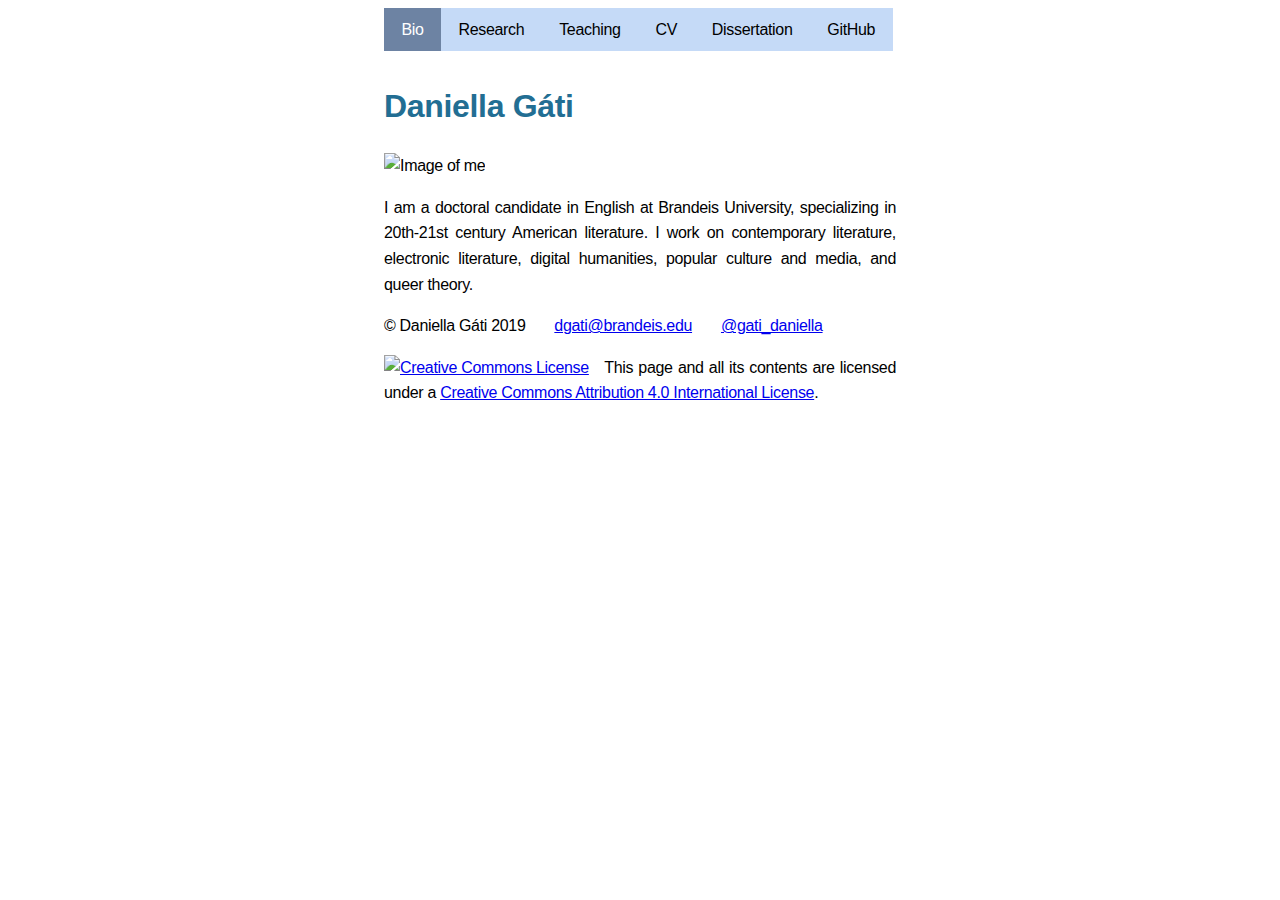
==== index.html @ 86fc7cbf "trying to fix broken anchor" ====
<!DOCTYPE html>
<html>
<head>
<link rel="stylesheet" href="style.css">
<title>Daniella Gáti</title>

<meta name="robots" content="index, follow">
  <meta charset="UTF-8">
  <meta name="description" content="Daniella Gáti's website bio">
  <meta name="keywords" content="Daniella, Gáti, website, Brandeis, Twitter">
  <meta name="author" content="Daniella Gáti">
  <meta name="viewport" content="width=device-width, initial-scale=1.0">
</head>
<body>

<!--
<div id="pagescol">
<h3>Research</h3>    <h3>Teaching</h3>
</div>
-->
<nav id="main_nav">
    <ul>
        <li><a class="active" href="index.html">Bio</a></li>
        <li><a href="research.html">Research</a></li>
        <li><a href="teaching.html">Teaching</a><li>
        <li><a href="./GatiCV2019.pdf" target="_blank">CV</a><li>
        <li><a href="dissertation.html">Dissertation</a><li>
        <li><a href="https://github.com/dgati" target="_blank">GitHub</a><li>
<!--
        <li><a href="blog.html">Blog</a><li>
-->
    </ul>
</nav>
<br>
<br>
<h1>Daniella Gáti</h1>
    <div class="portrait">
    <img src="DSC_3236banner.jpg" alt="Image of me">
<!--
    <img src="xcopy.jpg" alt="Image of Daniella">
-->
    </div>
<p>I am a doctoral candidate in English at Brandeis University, specializing in 20th-21st century American literature. I work on contemporary literature, electronic literature, digital humanities, popular culture and media, and queer theory.</p>

<!--
<p>My second book project investigates the queer formalism of...</p>
-->



</body>
<div id="footer">
    <p> &#xa9 Daniella Gáti 2019 &nbsp &nbsp &nbsp <a href="mailto:dgati@brandeis.edu">dgati@brandeis.edu</a> &nbsp &nbsp &nbsp <a href="https://twitter.com/gati_daniella">@gati_daniella</a></p>
<a rel="license" href="http://creativecommons.org/licenses/by/4.0/"><img alt="Creative Commons License" style="border-width:0" src="https://i.creativecommons.org/l/by/4.0/80x15.png" /></a> &nbsp This page and all its contents are licensed under a <a rel="license" href="http://creativecommons.org/licenses/by/4.0/">Creative Commons Attribution 4.0 International License</a>.
    </div>
</html>
---- style.css ----
h1 {
color:rgba(34,110,147,1.0000000000);
/*
padding:50px;
*/
font-family:-apple-system, BlinkMacSystemFont, "Segoe UI", "Roboto", "Oxygen", "Ubuntu", "Cantarell", "Fira Sans", "Droid Sans", "Helvetica Neue", sans-serif;
}

body {
font-family:-apple-system, BlinkMacSystemFont, "Segoe UI", "Roboto", "Oxygen", "Ubuntu", "Cantarell", "Fira Sans", "Droid Sans", "Helvetica Neue", sans-serif;
    
    letter-spacing: -0.02em;
    line-height: 1.6;
    text-rendering: optimizeLegibility;
    text-align:justify;
    margin-right:auto;
    margin-left:auto;
/*
    margin: 25px 200px 75px 200px;
*/
position: absolute;
    top: 0;
    left:  30%;
    width: 40%;
    padding:0%;
/*
    left:  300px;
    width: 600px;
    padding:50px;
*/
}

#pagescol {
float: right;
width: 20%;
/*
width: 200px;
*/
/*
position: absolute;
    top: 50px;
    left: 300px;
    width: 50px;
*/
}

img {
    max-width: 100%;
    max-height: 100%;
}

.portrait{
/*
width:500px; 
height:250px; /* these are the settings for DSC_2497.jpg/
*/

width:100%; 
/*
height:5%; canceling this out to maintain aspect ratio
*/
/*
width:1500.75px; 
height:201px; /* these are the settings for DSC_3236banner.jpg/
*/
/*
width:150.75px; these are the settings for xcopy.jpg
height:201px;
/
/*
margin-left:100px;
*/
/*
padding:20px;
*/
}

}
#footer {
clear: both;
font-size: 6pts;
padding: 50%;
/*
padding: 50px;
*/

}

#main_nav {
font-size:14pts;
/*
 background-color: #c5daf7;
*/
}

ul {
  list-style-type: none;
  margin: 0;
  padding: 0;
/*
  display:inline;
*/
/*
  background-color: #e1eaf7;
*/
}
li a {
  display: block;
  float:left;
  color: #000;
  padding: 1.7% 3.4%;
/*
  padding: 8px 16px;
*/
  text-decoration: none;
  background-color: #c5daf7;
  
}

li a.active {
  background-color: #6d83a3;
  color: white;
}

li a:hover:not(.active) {
  background-color: #b8bec6;
  color: white;
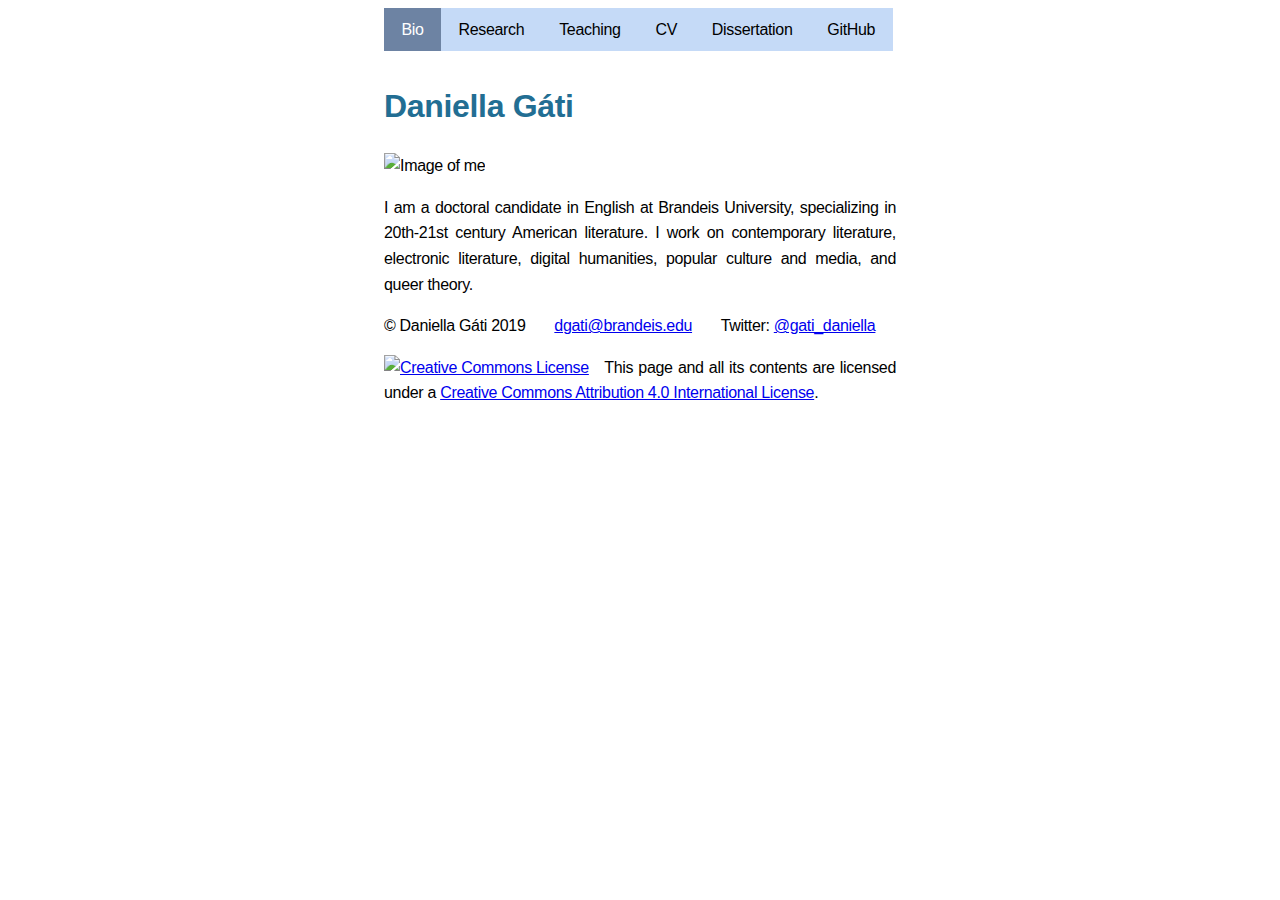
==== commit c7fde6d7: "blank targets" ====
--- a/index.html
+++ b/index.html
@@ -50,7 +50,7 @@
 
 </body>
 <div id="footer">
-    <p> &#xa9 Daniella Gáti 2019 &nbsp &nbsp &nbsp <a href="mailto:dgati@brandeis.edu">dgati@brandeis.edu</a> &nbsp &nbsp &nbsp <a href="https://twitter.com/gati_daniella">@gati_daniella</a></p>
+    <p> &#xa9 Daniella Gáti 2019 &nbsp &nbsp &nbsp <a href="mailto:dgati@brandeis.edu" target="_blank">dgati@brandeis.edu</a> &nbsp &nbsp &nbsp Twitter: <a href="https://twitter.com/gati_daniella" target="_blank">@gati_daniella</a></p>
 <a rel="license" href="http://creativecommons.org/licenses/by/4.0/"><img alt="Creative Commons License" style="border-width:0" src="https://i.creativecommons.org/l/by/4.0/80x15.png" /></a> &nbsp This page and all its contents are licensed under a <a rel="license" href="http://creativecommons.org/licenses/by/4.0/">Creative Commons Attribution 4.0 International License</a>.
     </div>
 </html>
--- a/style.css
+++ b/style.css
@@ -125,3 +125,10 @@
 li a:hover:not(.active) {
   background-color: #b8bec6;
   color: white;
+  
+  .anchor{
+  display: block;
+  height: 115px; /*same height as header*/
+  margin-top: -115px; /*same height as header*/
+  visibility: hidden;
+}
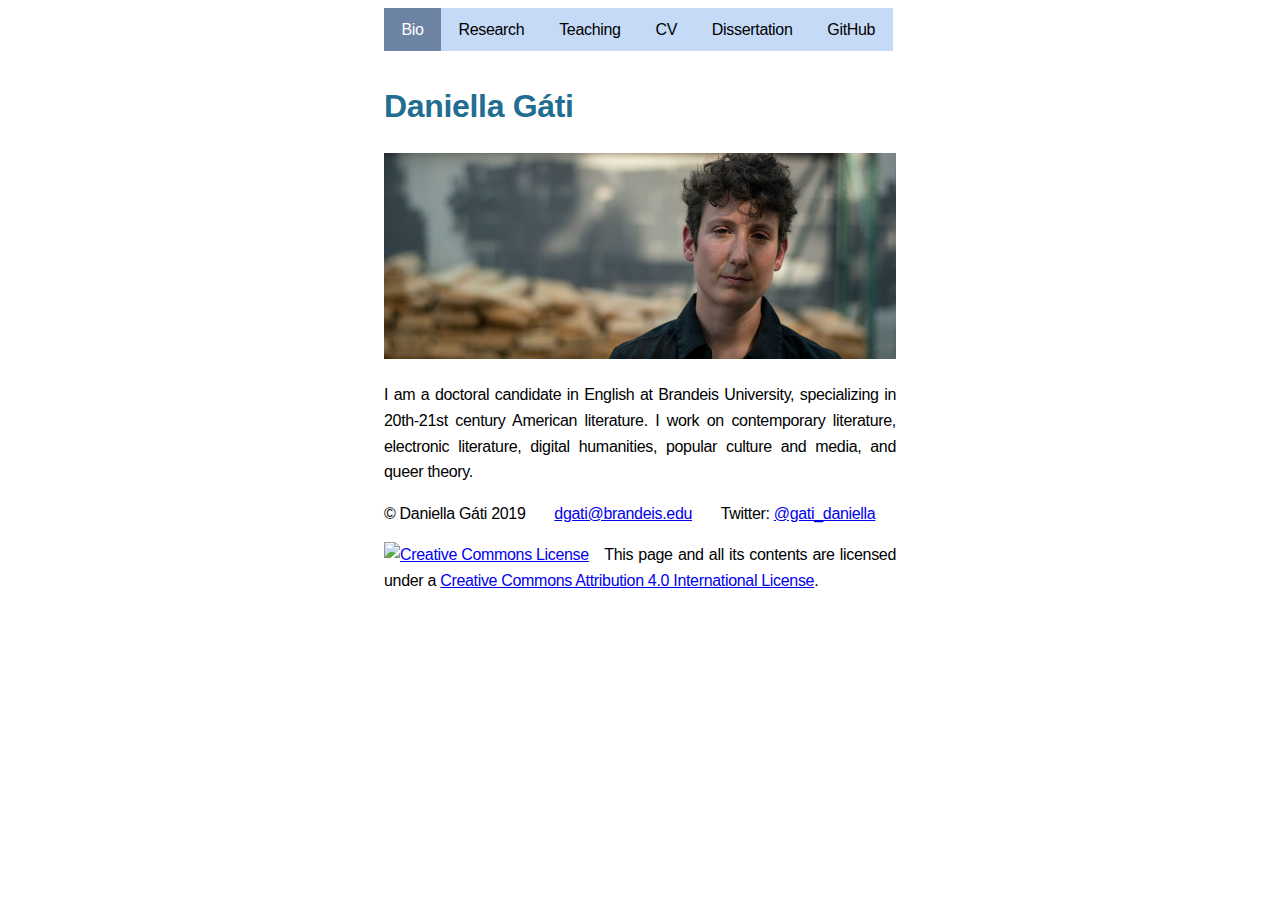
==== commit 68672d5b: "smaller images" ====
--- a/index.html
+++ b/index.html
@@ -35,7 +35,8 @@
 <br>
 <h1>Daniella Gáti</h1>
     <div class="portrait">
-    <img src="DSC_3236banner.jpg" alt="Image of me">
+    <img src="DSC_3236bannerfitto72ppi.jpg" alt="Image of me">
+
 <!--
     <img src="xcopy.jpg" alt="Image of Daniella">
 -->
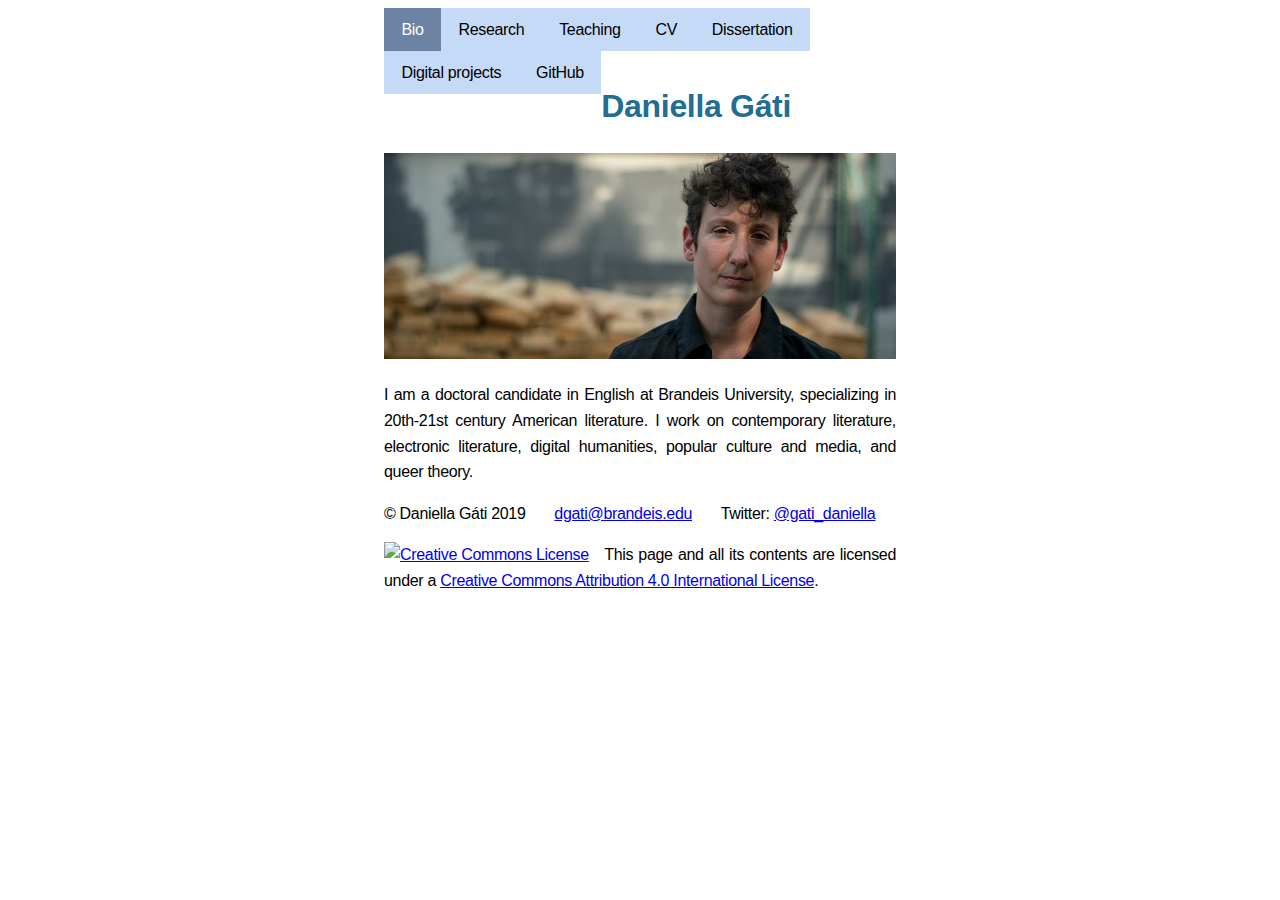
==== commit cf95605d: "add digitalprojects page + update others to reflect add" ====
--- a/index.html
+++ b/index.html
@@ -1,57 +1,58 @@
-<!DOCTYPE html>
-<html>
-<head>
-<link rel="stylesheet" href="style.css">
-<title>Daniella Gáti</title>
-
-<meta name="robots" content="index, follow">
-  <meta charset="UTF-8">
-  <meta name="description" content="Daniella Gáti's website bio">
-  <meta name="keywords" content="Daniella, Gáti, website, Brandeis, Twitter">
-  <meta name="author" content="Daniella Gáti">
-  <meta name="viewport" content="width=device-width, initial-scale=1.0">
-</head>
-<body>
-
-<!--
-<div id="pagescol">
-<h3>Research</h3>    <h3>Teaching</h3>
-</div>
--->
-<nav id="main_nav">
-    <ul>
-        <li><a class="active" href="index.html">Bio</a></li>
-        <li><a href="research.html">Research</a></li>
-        <li><a href="teaching.html">Teaching</a><li>
-        <li><a href="./GatiCV2019.pdf" target="_blank">CV</a><li>
-        <li><a href="dissertation.html">Dissertation</a><li>
-        <li><a href="https://github.com/dgati" target="_blank">GitHub</a><li>
-<!--
-        <li><a href="blog.html">Blog</a><li>
--->
-    </ul>
-</nav>
-<br>
-<br>
-<h1>Daniella Gáti</h1>
-    <div class="portrait">
-    <img src="DSC_3236bannerfitto72ppi.jpg" alt="Image of me">
-
-<!--
-    <img src="xcopy.jpg" alt="Image of Daniella">
--->
-    </div>
-<p>I am a doctoral candidate in English at Brandeis University, specializing in 20th-21st century American literature. I work on contemporary literature, electronic literature, digital humanities, popular culture and media, and queer theory.</p>
-
-<!--
-<p>My second book project investigates the queer formalism of...</p>
--->
-
-
-
-</body>
-<div id="footer">
-    <p> &#xa9 Daniella Gáti 2019 &nbsp &nbsp &nbsp <a href="mailto:dgati@brandeis.edu" target="_blank">dgati@brandeis.edu</a> &nbsp &nbsp &nbsp Twitter: <a href="https://twitter.com/gati_daniella" target="_blank">@gati_daniella</a></p>
-<a rel="license" href="http://creativecommons.org/licenses/by/4.0/"><img alt="Creative Commons License" style="border-width:0" src="https://i.creativecommons.org/l/by/4.0/80x15.png" /></a> &nbsp This page and all its contents are licensed under a <a rel="license" href="http://creativecommons.org/licenses/by/4.0/">Creative Commons Attribution 4.0 International License</a>.
-    </div>
-</html>
+<!DOCTYPE html>
+<html>
+<head>
+<link rel="stylesheet" href="style.css">
+<title>Daniella Gáti</title>
+
+<meta name="robots" content="index, follow">
+  <meta charset="UTF-8">
+  <meta name="description" content="Daniella Gáti's website bio">
+  <meta name="keywords" content="Daniella, Gáti, website, Brandeis, Twitter">
+  <meta name="author" content="Daniella Gáti">
+  <meta name="viewport" content="width=device-width, initial-scale=1.0">
+</head>
+<body>
+
+<!--
+<div id="pagescol">
+<h3>Research</h3>    <h3>Teaching</h3>
+</div>
+-->
+<nav id="main_nav">
+    <ul>
+        <li><a class="active" href="index.html">Bio</a></li>
+        <li><a href="research.html">Research</a></li>
+        <li><a href="teaching.html">Teaching</a><li>
+        <li><a href="./GatiCV2019.pdf" target="_blank">CV</a><li>
+        <li><a href="dissertation.html">Dissertation</a><li>
+        <li><a href="digitalprojects.html">Digital projects</a><li>
+        <li><a href="https://github.com/dgati" target="_blank">GitHub</a><li>
+<!--
+        <li><a href="blog.html">Blog</a><li>
+-->
+    </ul>
+</nav>
+<br>
+<br>
+<h1>Daniella Gáti</h1>
+    <div class="portrait">
+    <img src="DSC_3236bannerfitto72ppi.jpg" alt="Image of me">
+
+<!--
+    <img src="xcopy.jpg" alt="Image of Daniella">
+-->
+    </div>
+<p>I am a doctoral candidate in English at Brandeis University, specializing in 20th-21st century American literature. I work on contemporary literature, electronic literature, digital humanities, popular culture and media, and queer theory.</p>
+
+<!--
+<p>My second book project investigates the queer formalism of...</p>
+-->
+
+
+
+</body>
+<div id="footer">
+    <p> &#xa9 Daniella Gáti 2019 &nbsp &nbsp &nbsp <a href="mailto:dgati@brandeis.edu" target="_blank">dgati@brandeis.edu</a> &nbsp &nbsp &nbsp Twitter: <a href="https://twitter.com/gati_daniella" target="_blank">@gati_daniella</a></p>
+<a rel="license" href="http://creativecommons.org/licenses/by/4.0/"><img alt="Creative Commons License" style="border-width:0" src="https://i.creativecommons.org/l/by/4.0/80x15.png" /></a> &nbsp This page and all its contents are licensed under a <a rel="license" href="http://creativecommons.org/licenses/by/4.0/">Creative Commons Attribution 4.0 International License</a>.
+    </div>
+</html>
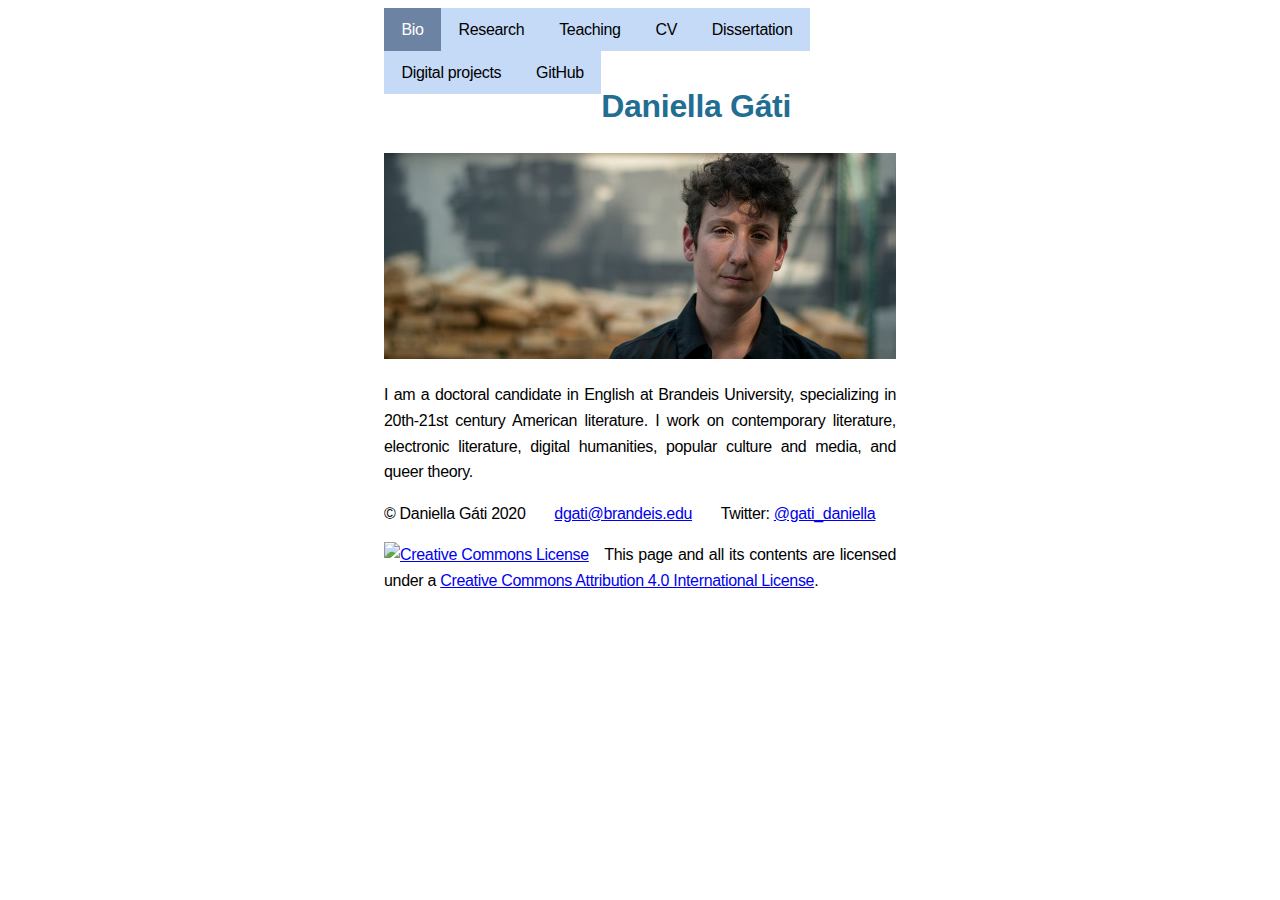
==== commit ffde506e: "updated refresh date on all pages" ====
--- a/index.html
+++ b/index.html
@@ -52,7 +52,7 @@
 
 </body>
 <div id="footer">
-    <p> &#xa9 Daniella Gáti 2019 &nbsp &nbsp &nbsp <a href="mailto:dgati@brandeis.edu" target="_blank">dgati@brandeis.edu</a> &nbsp &nbsp &nbsp Twitter: <a href="https://twitter.com/gati_daniella" target="_blank">@gati_daniella</a></p>
+    <p> &#xa9 Daniella Gáti 2020 &nbsp &nbsp &nbsp <a href="mailto:dgati@brandeis.edu" target="_blank">dgati@brandeis.edu</a> &nbsp &nbsp &nbsp Twitter: <a href="https://twitter.com/gati_daniella" target="_blank">@gati_daniella</a></p>
 <a rel="license" href="http://creativecommons.org/licenses/by/4.0/"><img alt="Creative Commons License" style="border-width:0" src="https://i.creativecommons.org/l/by/4.0/80x15.png" /></a> &nbsp This page and all its contents are licensed under a <a rel="license" href="http://creativecommons.org/licenses/by/4.0/">Creative Commons Attribution 4.0 International License</a>.
     </div>
 </html>
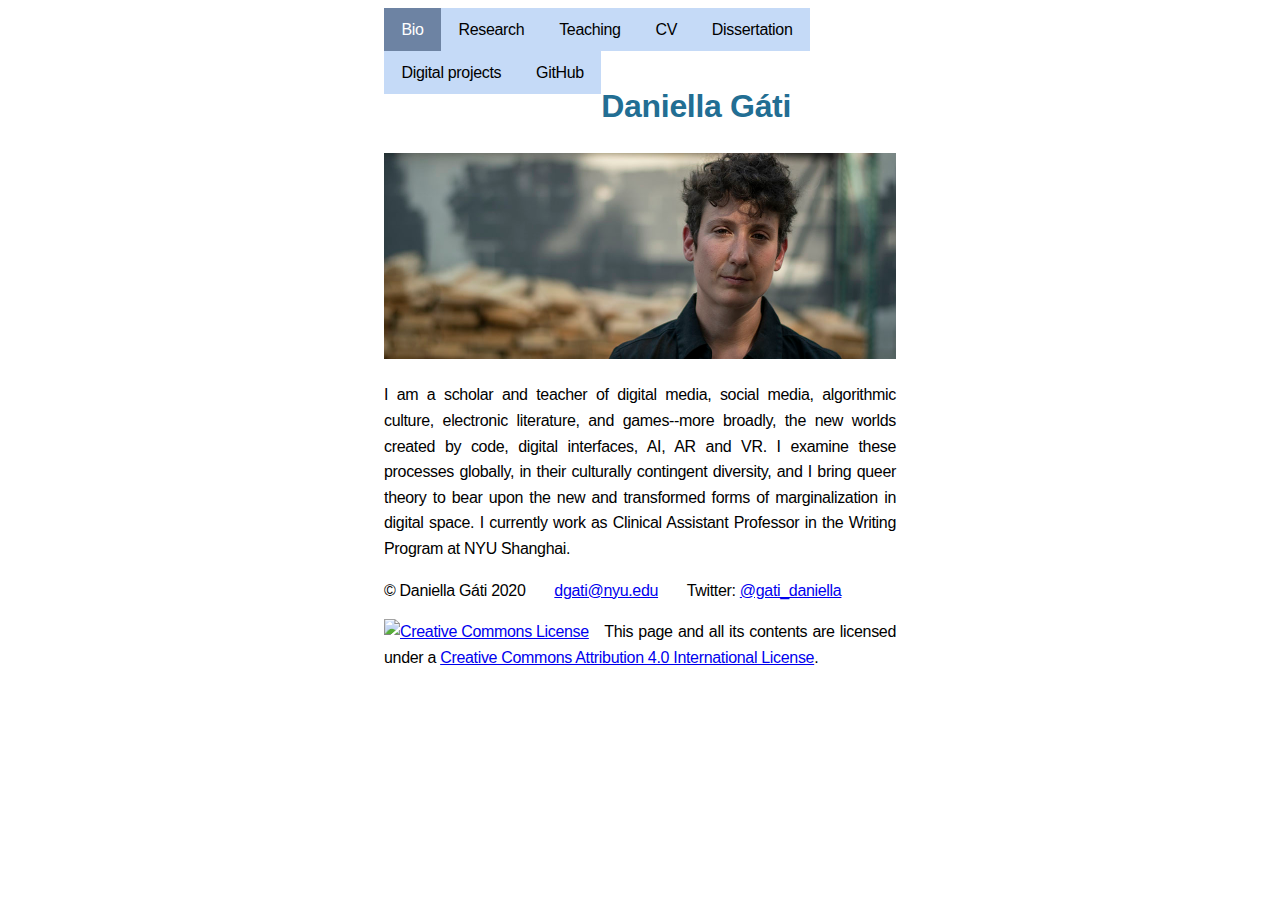
==== commit 6050a0a6: "Update index.html for 2022" ====
--- a/index.html
+++ b/index.html
@@ -42,7 +42,7 @@
     <img src="xcopy.jpg" alt="Image of Daniella">
 -->
     </div>
-<p>I am a doctoral candidate in English at Brandeis University, specializing in 20th-21st century American literature. I work on contemporary literature, electronic literature, digital humanities, popular culture and media, and queer theory.</p>
+<p>I am a scholar and teacher of digital media, social media, algorithmic culture, electronic literature, and games--more broadly, the new worlds created by code, digital interfaces, AI, AR and VR. I examine these processes globally, in their culturally contingent diversity, and I bring queer theory to bear upon the new and transformed forms of marginalization in digital space. I currently work as Clinical Assistant Professor in the Writing Program at NYU Shanghai.</p>
 
 <!--
 <p>My second book project investigates the queer formalism of...</p>
@@ -52,7 +52,7 @@
 
 </body>
 <div id="footer">
-    <p> &#xa9 Daniella Gáti 2020 &nbsp &nbsp &nbsp <a href="mailto:dgati@brandeis.edu" target="_blank">dgati@brandeis.edu</a> &nbsp &nbsp &nbsp Twitter: <a href="https://twitter.com/gati_daniella" target="_blank">@gati_daniella</a></p>
+    <p> &#xa9 Daniella Gáti 2020 &nbsp &nbsp &nbsp <a href="mailto:dgati@nyu.edu" target="_blank">dgati@nyu.edu</a> &nbsp &nbsp &nbsp Twitter: <a href="https://twitter.com/gati_daniella" target="_blank">@gati_daniella</a></p>
 <a rel="license" href="http://creativecommons.org/licenses/by/4.0/"><img alt="Creative Commons License" style="border-width:0" src="https://i.creativecommons.org/l/by/4.0/80x15.png" /></a> &nbsp This page and all its contents are licensed under a <a rel="license" href="http://creativecommons.org/licenses/by/4.0/">Creative Commons Attribution 4.0 International License</a>.
     </div>
 </html>
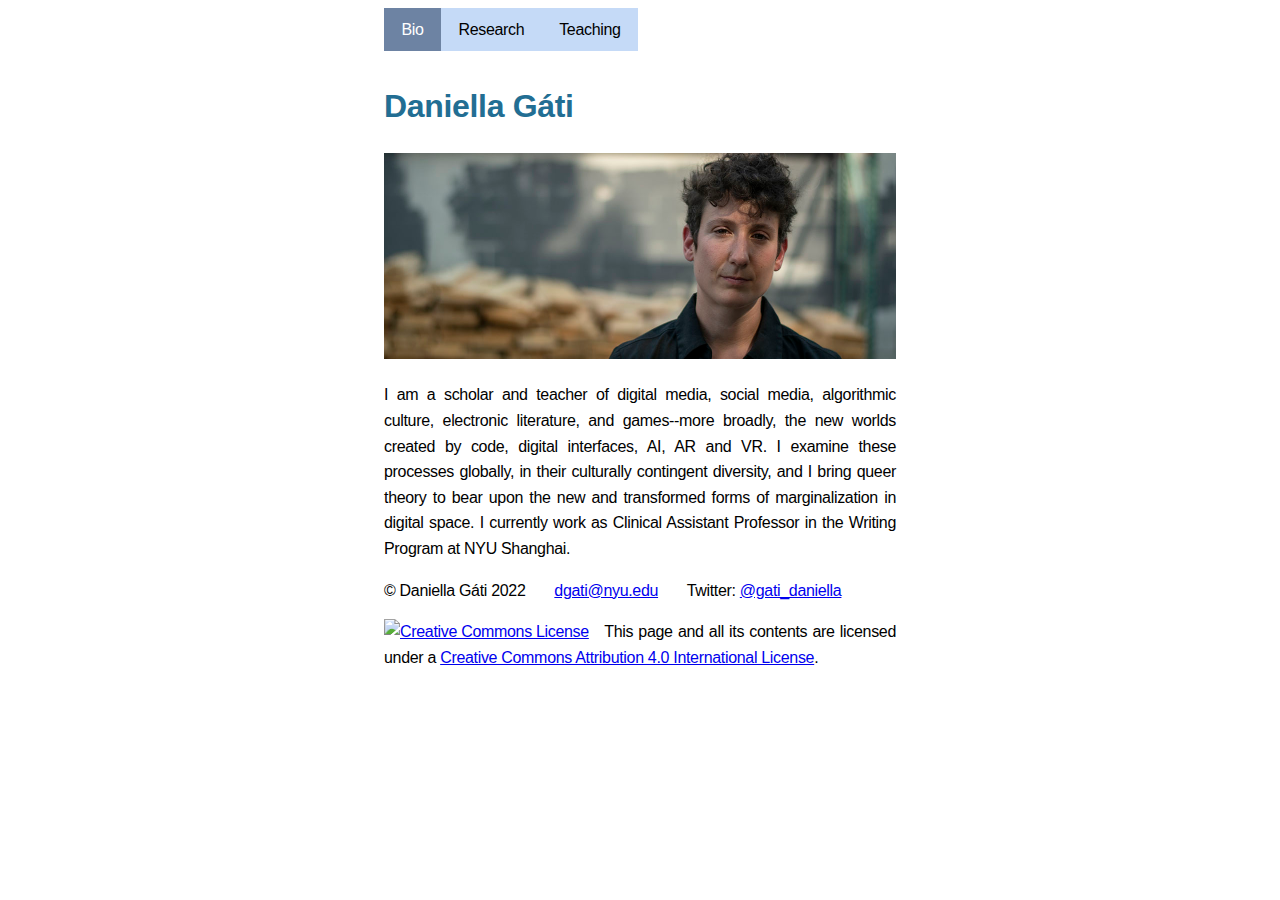
==== commit 58118054: "Update index.html header and footer to change structure" ====
--- a/index.html
+++ b/index.html
@@ -23,10 +23,10 @@
         <li><a class="active" href="index.html">Bio</a></li>
         <li><a href="research.html">Research</a></li>
         <li><a href="teaching.html">Teaching</a><li>
-        <li><a href="./GatiCV2019.pdf" target="_blank">CV</a><li>
-        <li><a href="dissertation.html">Dissertation</a><li>
-        <li><a href="digitalprojects.html">Digital projects</a><li>
-        <li><a href="https://github.com/dgati" target="_blank">GitHub</a><li>
+        <!-- <li><a href="./GatiCV2019.pdf" target="_blank">CV</a><li>                  -->
+        <!-- <li><a href="dissertation.html">Dissertation</a><li>                       -->
+        <!-- <li><a href="digitalprojects.html">Digital projects</a><li>                -->
+        <!-- <li><a href="https://github.com/dgati" target="_blank">GitHub</a><li>      -->
 <!--
         <li><a href="blog.html">Blog</a><li>
 -->
@@ -52,7 +52,7 @@
 
 </body>
 <div id="footer">
-    <p> &#xa9 Daniella Gáti 2020 &nbsp &nbsp &nbsp <a href="mailto:dgati@nyu.edu" target="_blank">dgati@nyu.edu</a> &nbsp &nbsp &nbsp Twitter: <a href="https://twitter.com/gati_daniella" target="_blank">@gati_daniella</a></p>
+    <p> &#xa9 Daniella Gáti 2022 &nbsp &nbsp &nbsp <a href="mailto:dgati@nyu.edu" target="_blank">dgati@nyu.edu</a> &nbsp &nbsp &nbsp Twitter: <a href="https://twitter.com/gati_daniella" target="_blank">@gati_daniella</a></p>
 <a rel="license" href="http://creativecommons.org/licenses/by/4.0/"><img alt="Creative Commons License" style="border-width:0" src="https://i.creativecommons.org/l/by/4.0/80x15.png" /></a> &nbsp This page and all its contents are licensed under a <a rel="license" href="http://creativecommons.org/licenses/by/4.0/">Creative Commons Attribution 4.0 International License</a>.
     </div>
 </html>
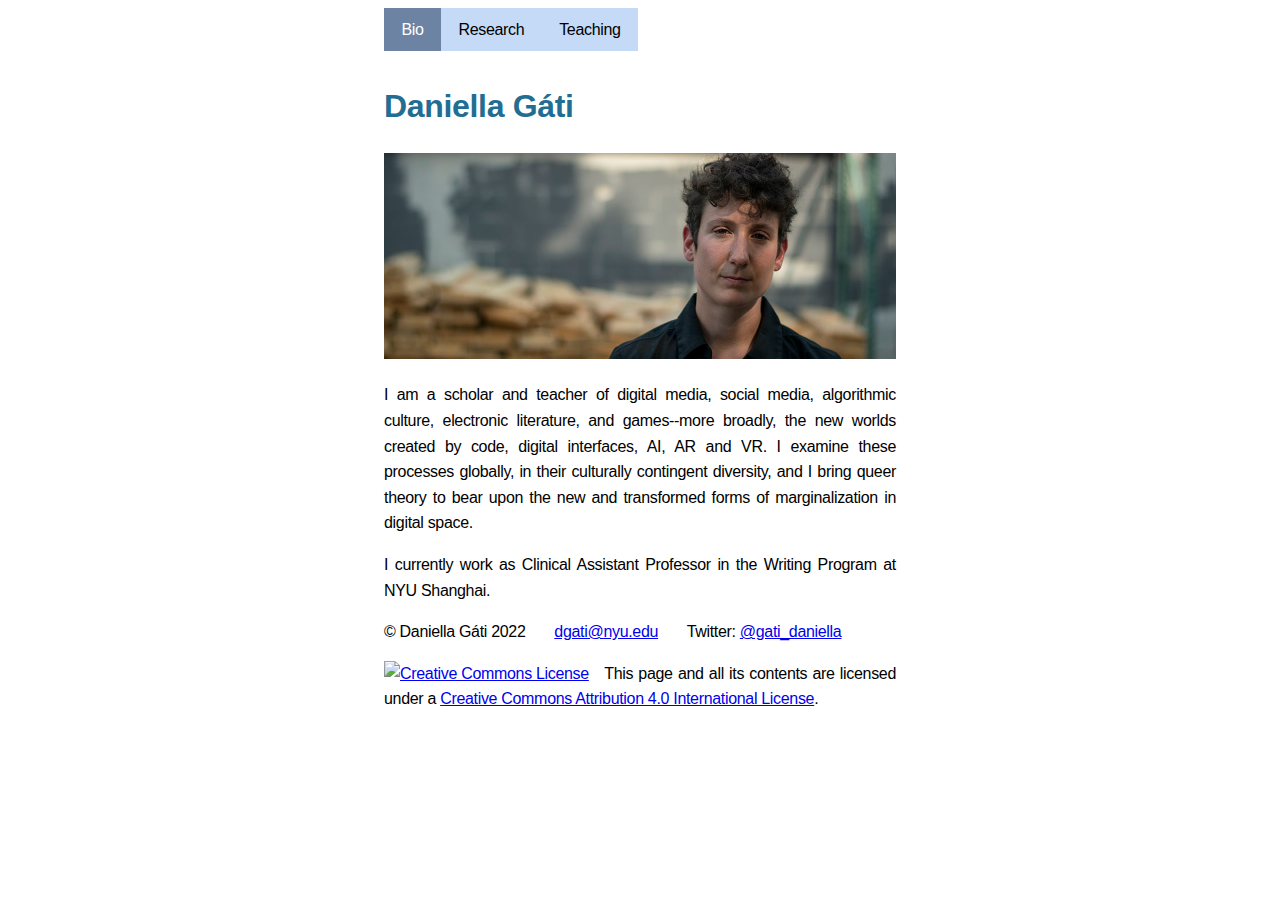
==== commit 9b71cd21: "Add new p for NYUSH" ====
--- a/index.html
+++ b/index.html
@@ -42,8 +42,8 @@
     <img src="xcopy.jpg" alt="Image of Daniella">
 -->
     </div>
-<p>I am a scholar and teacher of digital media, social media, algorithmic culture, electronic literature, and games--more broadly, the new worlds created by code, digital interfaces, AI, AR and VR. I examine these processes globally, in their culturally contingent diversity, and I bring queer theory to bear upon the new and transformed forms of marginalization in digital space. I currently work as Clinical Assistant Professor in the Writing Program at NYU Shanghai.</p>
-
+<p>I am a scholar and teacher of digital media, social media, algorithmic culture, electronic literature, and games--more broadly, the new worlds created by code, digital interfaces, AI, AR and VR. I examine these processes globally, in their culturally contingent diversity, and I bring queer theory to bear upon the new and transformed forms of marginalization in digital space. </p>
+<p>I currently work as Clinical Assistant Professor in the Writing Program at NYU Shanghai.</p>
 <!--
 <p>My second book project investigates the queer formalism of...</p>
 -->
